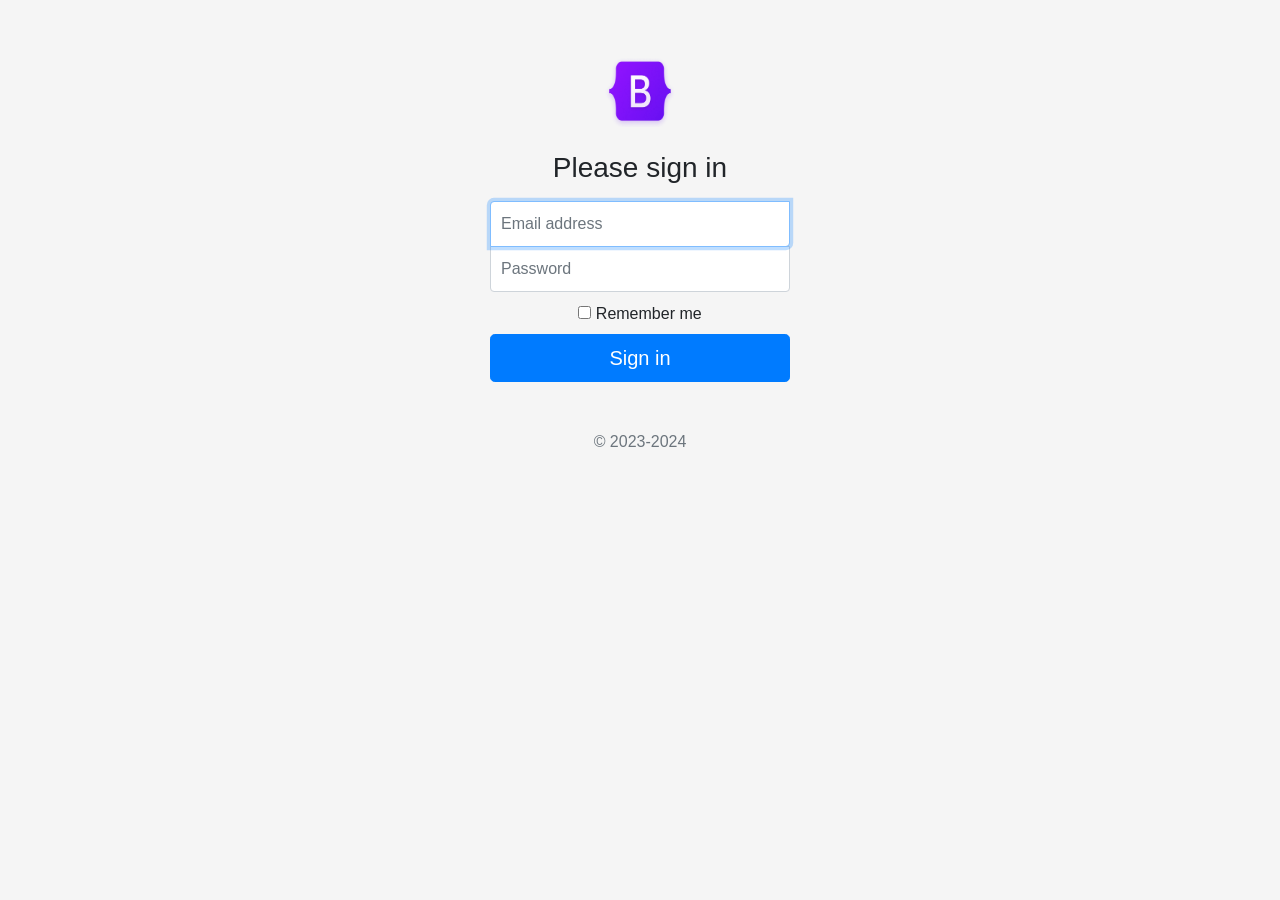
==== Bootstrap_Basic/practice/index.html @ fc4ec9eb "upload" ====
<!DOCTYPE html>
<html lang="en">
  <head>
    <meta charset="UTF-8" />
    <meta http-equiv="X-UA-Compatible" content="IE=edge" />
    <meta name="viewport" content="width=device-width, initial-scale=1.0" />
    <title>Document</title>
    <link
      rel="stylesheet"
      href="https://cdn.jsdelivr.net/npm/bootstrap@4.6.2/dist/css/bootstrap.min.css"
      integrity="sha384-xOolHFLEh07PJGoPkLv1IbcEPTNtaed2xpHsD9ESMhqIYd0nLMwNLD69Npy4HI+N"
      crossorigin="anonymous"
    />
    
    <link rel="stylesheet" href="./style.css">
  </head>
  <body class="text-center">
     <form action="" class="form-signin">
        <img src="bootstrap-logo-shadow.png" alt="" width="72" height="72" class="mb-4">
        <h1 class="h3 mb-3 font-weight-normal">Please sign in</h1>
        <input type="email" id="inputEmail" class="form-control" placeholder="Email address" required autofocus> 
        <input type="password" id="inputPassword" class="form-control" placeholder="Password" required>
        <div class="checkbox mb3">
            <label for="">
                <input type="checkbox" value="remember-me"> Remember me
            </label>
        </div>
        <button class="btn btn-lg btn-primary btn-block" type="submit">
            Sign in
        </button>
        <p class="mt-5 mb-3 text-muted">&copy; 2023-2024</p>
     </form>
     <script
     src="https://cdn.jsdelivr.net/npm/jquery@3.5.1/dist/jquery.slim.min.js"
     integrity="sha384-DfXdz2htPH0lsSSs5nCTpuj/zy4C+OGpamoFVy38MVBnE+IbbVYUew+OrCXaRkfj"
     crossorigin="anonymous"
   ></script>
   <script
     src="https://cdn.jsdelivr.net/npm/bootstrap@4.6.2/dist/js/bootstrap.bundle.min.js"
     integrity="sha384-Fy6S3B9q64WdZWQUiU+q4/2Lc9npb8tCaSX9FK7E8HnRr0Jz8D6OP9dO5Vg3Q9ct"
     crossorigin="anonymous"
   ></script>
  </body>
</html>
---- Bootstrap_Basic/practice/style.css ----
htmli,body{
    height: 100%;
}

body {
    display: -ms-flexbox;
    display: -webkit-box;
    display: flex;
    -ms-flex-align: center;
    -ms-flex-pack: center;
    -webkit-box-align: center;
    align-items: center;
    -webkit-box-pack: center;
    justify-content: center;
    padding-top: 40px;
    padding-bottom: 40px;
    background-color: #f5f5f5;
}

.form-signin {
    width: 100%;
    max-width: 330px;
    padding: 15px;
    margin: 0 auto;
}

.form-signin .checkbox{
    font-weight: 400;
}

.form-signin .form-control{
    position: relative;
    box-sizing: border-box;
    height: auto;
    padding: 10px;
    font-size: 16px;
}


.form-signin .form-control:focus{
    z-index: 2;
}

.form-signin input[type="email"]{
    margin-bottom: -1px;
    border-bottom-left-radius:0;
    border-top-right-radius: 0;
}

.form-signin input[type="password"]{
    margin-bottom: 10px;
    border-top-left-radius: 0;
    border-top-right-radius: 0;
}
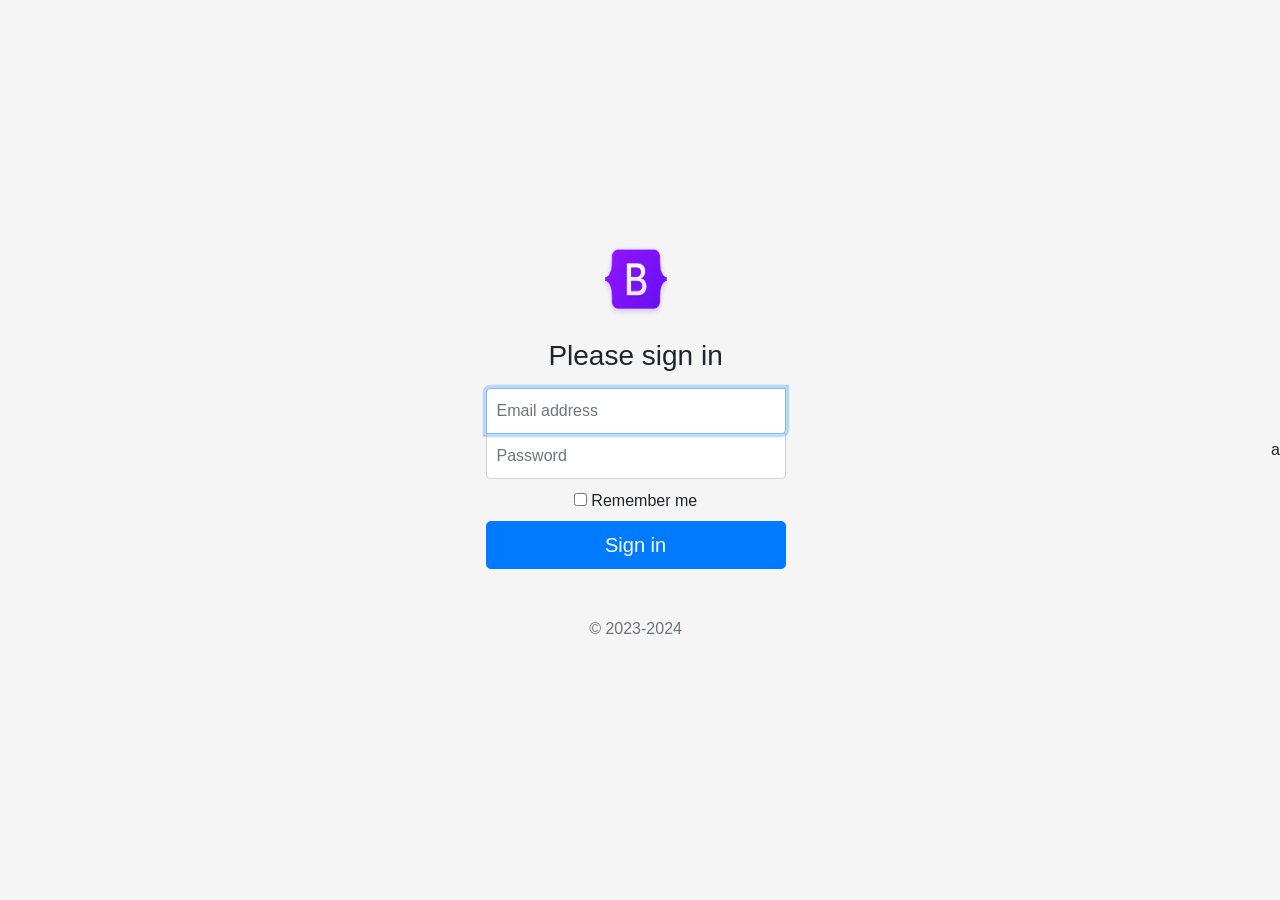
==== commit b4f632bc: "bai tapp" ====
--- a/Bootstrap_Basic/practice/index.html
+++ b/Bootstrap_Basic/practice/index.html
@@ -42,3 +42,4 @@
    ></script>
   </body>
 </html>
+a
--- a/Bootstrap_Basic/practice/style.css
+++ b/Bootstrap_Basic/practice/style.css
@@ -1,4 +1,4 @@
-htmli,body{
+html,body{
     height: 100%;
 }
 
